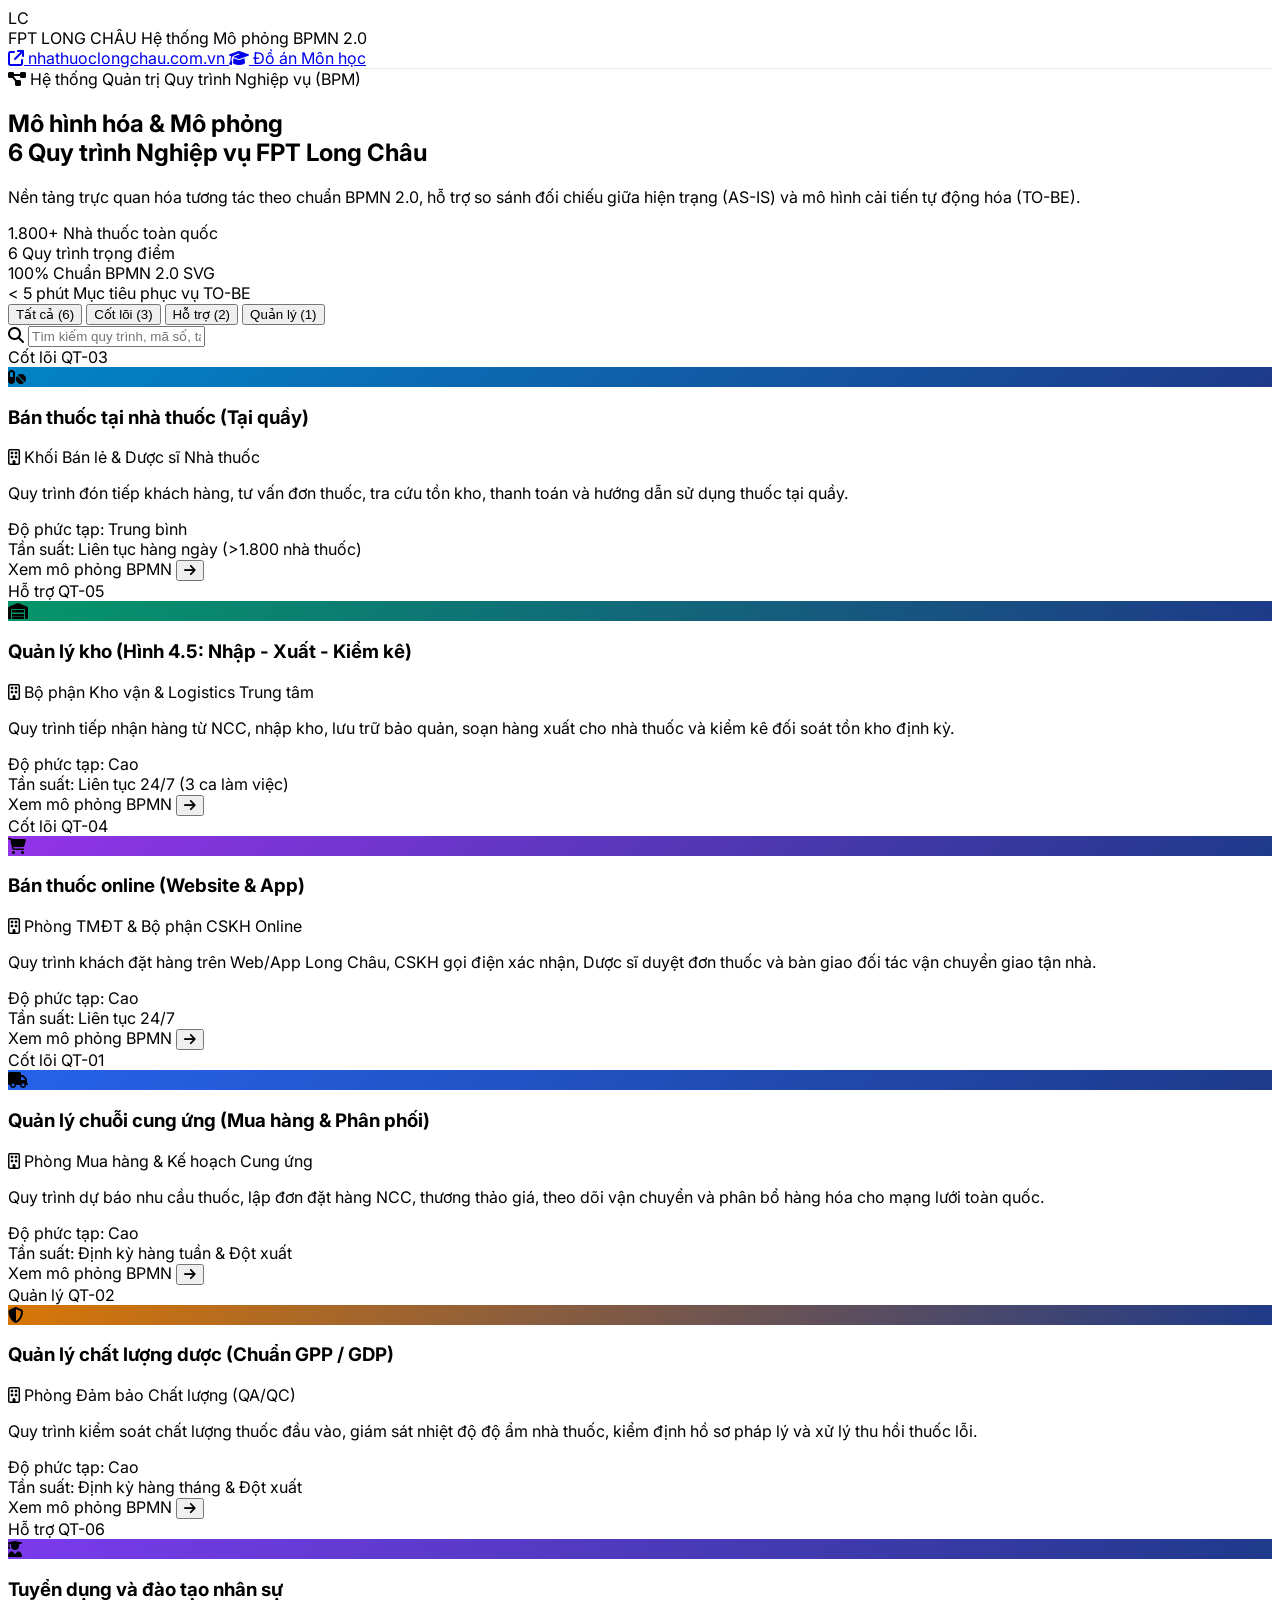
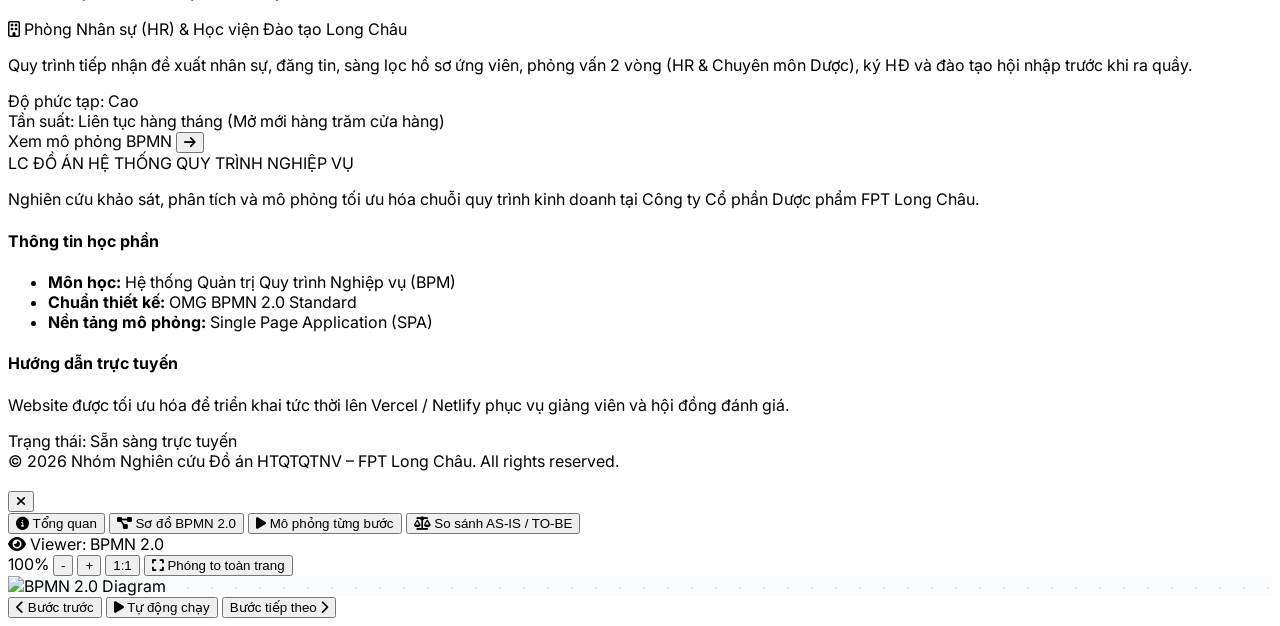
==== Website/index.html @ 8d3f8ca6 "feat: hoàn thiện toàn diện Đồ án HTQTQTNV FPT Long Châu (Báo cáo Word/PDF chuẩn UIT, Slide 59 trang " ====
<!DOCTYPE html>
<html lang="vi" class="scroll-smooth">
<head>
  <meta charset="UTF-8">
  <meta name="viewport" content="width=device-width, initial-scale=1.0">
  <title>Mô phỏng Quy trình Nghiệp vụ (BPMS) – FPT Long Châu</title>
  
  <!-- Tailwind CSS CDN -->
  <script src="https://cdn.tailwindcss.com"></script>
  
  <!-- Font Awesome 6 CDN -->
  <link rel="stylesheet" href="https://cdnjs.cloudflare.com/ajax/libs/font-awesome/6.4.0/css/all.min.css">
  
  <!-- Custom CSS -->
  <link rel="stylesheet" href="css/style.css">
  <link rel="icon" href="data:image/svg+xml,<svg xmlns=%22http://www.w3.org/2000/svg%22 viewBox=%220%22><text y=%2226%22 font-size=%2226%22>💊</text></svg>">
</head>
<body class="bg-slate-50 text-slate-800 antialiased min-h-screen flex flex-col">

  <!-- NAVIGATION BAR -->
  <header class="sticky top-0 z-40 glass-nav">
    <div class="max-w-7xl mx-auto px-4 sm:px-6 lg:px-8 h-16 flex items-center justify-between">
      <div class="flex items-center gap-3">
        <div class="w-10 h-10 rounded-xl bg-gradient-to-tr from-blue-700 to-blue-500 flex items-center justify-center text-white font-black text-xl shadow-md">
          LC
        </div>
        <div>
          <span class="font-extrabold text-blue-900 tracking-tight text-lg block leading-none">FPT LONG CHÂU</span>
          <span class="text-[10px] font-semibold tracking-wider text-slate-500 uppercase">Hệ thống Mô phỏng BPMN 2.0</span>
        </div>
      </div>

      <div class="flex items-center gap-3">
        <a href="https://nhathuoclongchau.com.vn" target="_blank" class="hidden sm:inline-flex items-center gap-1.5 text-xs font-semibold text-slate-600 hover:text-blue-600 transition-colors px-3 py-1.5 rounded-lg hover:bg-slate-100">
          <i class="fa-solid fa-arrow-up-right-from-square text-[10px]"></i> nhathuoclongchau.com.vn
        </a>
        <a href="#about-project" class="text-xs font-semibold text-blue-600 bg-blue-50 border border-blue-200 hover:bg-blue-100 transition-colors px-3.5 py-1.5 rounded-lg flex items-center gap-1.5">
          <i class="fa-solid fa-graduation-cap"></i> Đồ án Môn học
        </a>
      </div>
    </div>
  </header>

  <!-- HERO SECTION -->
  <section class="relative overflow-hidden bg-gradient-to-b from-blue-900 via-blue-800 to-slate-900 text-white pt-16 pb-20 px-4 sm:px-6 lg:px-8">
    <div class="absolute inset-0 opacity-10 bg-[radial-gradient(#38bdf8_1px,transparent_1px)] [background-size:16px_16px]"></div>
    <div class="max-w-5xl mx-auto text-center relative z-10">
      <span class="inline-flex items-center gap-2 px-3 py-1 rounded-full bg-blue-500/20 text-cyan-300 border border-cyan-400/30 text-xs font-semibold uppercase tracking-wider mb-6">
        <i class="fa-solid fa-diagram-project"></i> Hệ thống Quản trị Quy trình Nghiệp vụ (BPM)
      </span>
      <h1 class="text-3xl sm:text-5xl font-black tracking-tight leading-tight sm:leading-tight mb-6">
        Mô hình hóa & Mô phỏng<br/>
        <span class="text-transparent bg-clip-text bg-gradient-to-r from-cyan-300 via-sky-200 to-amber-200">
          6 Quy trình Nghiệp vụ FPT Long Châu
        </span>
      </h1>
      <p class="text-slate-300 text-sm sm:text-base max-w-2xl mx-auto mb-10 leading-relaxed font-light">
        Nền tảng trực quan hóa tương tác theo chuẩn BPMN 2.0, hỗ trợ so sánh đối chiếu giữa hiện trạng (AS-IS) và mô hình cải tiến tự động hóa (TO-BE).
      </p>

      <!-- STATS COUNTER -->
      <div class="grid grid-cols-2 md:grid-cols-4 gap-4 max-w-4xl mx-auto pt-6 border-t border-white/10 text-left">
        <div class="bg-white/5 backdrop-blur-sm rounded-xl p-4 border border-white/10">
          <span class="text-2xl font-black text-cyan-300 block">1.800+</span>
          <span class="text-xs text-slate-300">Nhà thuốc toàn quốc</span>
        </div>
        <div class="bg-white/5 backdrop-blur-sm rounded-xl p-4 border border-white/10">
          <span class="text-2xl font-black text-amber-300 block">6</span>
          <span class="text-xs text-slate-300">Quy trình trọng điểm</span>
        </div>
        <div class="bg-white/5 backdrop-blur-sm rounded-xl p-4 border border-white/10">
          <span class="text-2xl font-black text-emerald-300 block">100%</span>
          <span class="text-xs text-slate-300">Chuẩn BPMN 2.0 SVG</span>
        </div>
        <div class="bg-white/5 backdrop-blur-sm rounded-xl p-4 border border-white/10">
          <span class="text-2xl font-black text-purple-300 block">&lt; 5 phút</span>
          <span class="text-xs text-slate-300">Mục tiêu phục vụ TO-BE</span>
        </div>
      </div>
    </div>
  </section>

  <!-- PROCESSES CATALOG SECTION -->
  <main class="max-w-7xl mx-auto px-4 sm:px-6 lg:px-8 -mt-8 relative z-20 flex-1 w-full mb-16">
    <!-- SEARCH & FILTER TOOLBAR -->
    <div class="bg-white rounded-2xl p-4 shadow-lg border border-slate-200/80 mb-8 flex flex-col md:flex-row items-center justify-between gap-4">
      <!-- Filter Tabs -->
      <div class="flex items-center gap-1.5 p-1 bg-slate-100 rounded-xl w-full md:w-auto overflow-x-auto">
        <button data-category="all" class="filter-btn px-4 py-2 rounded-lg text-xs font-bold transition-all bg-blue-600 text-white shadow-sm whitespace-nowrap">
          Tất cả (6)
        </button>
        <button data-category="Cốt lõi" class="filter-btn px-4 py-2 rounded-lg text-xs font-bold transition-all bg-white text-slate-600 hover:bg-slate-50 whitespace-nowrap">
          Cốt lõi (3)
        </button>
        <button data-category="Hỗ trợ" class="filter-btn px-4 py-2 rounded-lg text-xs font-bold transition-all bg-white text-slate-600 hover:bg-slate-50 whitespace-nowrap">
          Hỗ trợ (2)
        </button>
        <button data-category="Quản lý" class="filter-btn px-4 py-2 rounded-lg text-xs font-bold transition-all bg-white text-slate-600 hover:bg-slate-50 whitespace-nowrap">
          Quản lý (1)
        </button>
      </div>

      <!-- Search Bar -->
      <div class="relative w-full md:w-80">
        <i class="fa-solid fa-magnifying-glass absolute left-3.5 top-1/2 -translate-y-1/2 text-slate-400 text-xs"></i>
        <input type="text" id="search-input" placeholder="Tìm kiếm quy trình, mã số, tác nhân..." 
          class="w-full pl-9 pr-4 py-2 bg-slate-50 border border-slate-200 rounded-xl text-xs text-slate-800 placeholder-slate-400 focus:outline-none focus:ring-2 focus:ring-blue-500 focus:bg-white transition-all">
      </div>
    </div>

    <!-- PROCESS CARDS GRID -->
    <div id="process-grid" class="grid grid-cols-1 md:grid-cols-2 lg:grid-cols-3 gap-6">
      <!-- Generated by app.js -->
    </div>
  </main>

  <!-- ABOUT PROJECT & FOOTER -->
  <footer id="about-project" class="bg-slate-900 text-slate-400 text-xs border-t border-slate-800 py-12 px-4 sm:px-6 lg:px-8 mt-auto">
    <div class="max-w-7xl mx-auto grid grid-cols-1 md:grid-cols-3 gap-8">
      <div>
        <div class="flex items-center gap-2 mb-3">
          <span class="w-7 h-7 rounded-lg bg-blue-600 text-white font-bold flex items-center justify-center text-xs">LC</span>
          <span class="text-white font-bold text-sm">ĐỒ ÁN HỆ THỐNG QUY TRÌNH NGHIỆP VỤ</span>
        </div>
        <p class="leading-relaxed text-slate-400">
          Nghiên cứu khảo sát, phân tích và mô phỏng tối ưu hóa chuỗi quy trình kinh doanh tại Công ty Cổ phần Dược phẩm FPT Long Châu.
        </p>
      </div>
      <div>
        <h4 class="text-white font-bold uppercase tracking-wider mb-3">Thông tin học phần</h4>
        <ul class="space-y-1.5 text-slate-400">
          <li><strong class="text-slate-300">Môn học:</strong> Hệ thống Quản trị Quy trình Nghiệp vụ (BPM)</li>
          <li><strong class="text-slate-300">Chuẩn thiết kế:</strong> OMG BPMN 2.0 Standard</li>
          <li><strong class="text-slate-300">Nền tảng mô phỏng:</strong> Single Page Application (SPA)</li>
        </ul>
      </div>
      <div>
        <h4 class="text-white font-bold uppercase tracking-wider mb-3">Hướng dẫn trực tuyến</h4>
        <p class="text-slate-400 leading-relaxed mb-3">
          Website được tối ưu hóa để triển khai tức thời lên Vercel / Netlify phục vụ giảng viên và hội đồng đánh giá.
        </p>
        <span class="inline-flex items-center gap-1.5 text-emerald-400 font-semibold">
          <span class="w-2 h-2 rounded-full bg-emerald-400 animate-ping"></span> Trạng thái: Sẵn sàng trực tuyến
        </span>
      </div>
    </div>
    <div class="max-w-7xl mx-auto mt-8 pt-6 border-t border-slate-800 text-center text-slate-500">
      © 2026 Nhóm Nghiên cứu Đồ án HTQTQTNV – FPT Long Châu. All rights reserved.
    </div>
  </footer>

  <!-- PROCESS DETAIL MODAL -->
  <div id="process-modal" class="fixed inset-0 z-50 bg-slate-900/70 backdrop-blur-sm hidden flex items-center justify-center p-2 sm:p-4 overflow-y-auto">
    <div class="bg-white rounded-2xl w-full max-w-6xl max-h-[95vh] flex flex-col shadow-2xl border border-slate-200 overflow-hidden animate-in fade-in zoom-in-95 duration-200">
      
      <!-- MODAL HEADER -->
      <div class="p-4 sm:p-6 border-b border-slate-200 flex items-start justify-between bg-slate-50/50">
        <div>
          <div class="flex items-center gap-2 mb-1">
            <span id="modal-category" class="inline-flex items-center px-2 py-0.5 rounded text-xs font-semibold"></span>
            <span id="modal-code" class="text-xs font-mono font-bold text-slate-500 bg-slate-200/80 px-2 py-0.5 rounded"></span>
            <span id="modal-dept" class="text-xs text-slate-500 hidden sm:inline"></span>
          </div>
          <h2 id="modal-name" class="text-xl sm:text-2xl font-black text-slate-900"></h2>
        </div>
        <button id="modal-close-btn" class="w-9 h-9 rounded-full bg-white border border-slate-200 text-slate-400 hover:text-slate-800 hover:bg-slate-100 flex items-center justify-center transition-colors">
          <i class="fa-solid fa-xmark text-lg"></i>
        </button>
      </div>

      <!-- MODAL TABS NAVIGATION -->
      <div class="border-b border-slate-200 bg-white px-4 sm:px-6 flex items-center gap-2 overflow-x-auto">
        <button data-tab="overview" class="tab-btn">
          <i class="fa-solid fa-circle-info"></i> <span>Tổng quan</span>
        </button>
        <button data-tab="bpmn" class="tab-btn">
          <i class="fa-solid fa-diagram-project"></i> <span>Sơ đồ BPMN 2.0</span>
        </button>
        <button data-tab="simulation" class="tab-btn">
          <i class="fa-solid fa-play"></i> <span>Mô phỏng từng bước</span>
        </button>
        <button data-tab="compare" class="tab-btn">
          <i class="fa-solid fa-scale-balanced"></i> <span>So sánh AS-IS / TO-BE</span>
        </button>
      </div>

      <!-- MODAL CONTENT BODY -->
      <div class="p-4 sm:p-6 overflow-y-auto flex-1 bg-white">
        
        <!-- Tab 1: Overview -->
        <div id="tab-content-overview" class="tab-content">
          <!-- Dynamically populated -->
        </div>

        <!-- Tab 2: BPMN Viewer -->
        <div id="tab-content-bpmn" class="tab-content hidden flex flex-col h-full">
          <!-- Toolbar -->
          <div class="flex flex-wrap items-center justify-between gap-2 bg-slate-100 p-2.5 rounded-xl mb-2 border border-slate-200 text-xs">
            <div class="flex items-center gap-3">
              <div class="flex items-center gap-1.5 font-semibold text-slate-600">
                <i class="fa-solid fa-eye text-blue-600"></i> Viewer: <span class="text-slate-900 font-bold">BPMN 2.0</span>
              </div>
              <!-- AS-IS / TO-BE Toggle Button Container -->
              <div id="bpmn-mode-container" class="flex items-center"></div>
            </div>
            <div class="flex items-center gap-2">
              <span id="zoom-level-text" class="font-mono text-slate-500 font-bold w-12 text-center">100%</span>
              <button id="zoom-out-btn" class="p-1.5 bg-white rounded border border-slate-300 hover:bg-slate-50 w-7 h-7 flex items-center justify-center font-bold" title="Thu nhỏ">-</button>
              <button id="zoom-in-btn" class="p-1.5 bg-white rounded border border-slate-300 hover:bg-slate-50 w-7 h-7 flex items-center justify-center font-bold" title="Phóng to">+</button>
              <button id="zoom-reset-btn" class="p-1.5 bg-white rounded border border-slate-300 hover:bg-slate-50 px-2 h-7 flex items-center justify-center font-medium" title="Khôi phục">1:1</button>
              <button id="zoom-full-btn" class="p-1.5 bg-blue-50 text-blue-700 rounded border border-blue-200 hover:bg-blue-100 px-2.5 h-7 flex items-center justify-center gap-1 font-semibold" title="Mở ảnh gốc SVG">
                <i class="fa-solid fa-expand"></i> Phóng to toàn trang
              </button>
            </div>
          </div>

          <!-- Diagram Title & Status Info Bar -->
          <div id="bpmn-info-bar" class="mb-2.5 px-3 py-1.5 rounded-lg text-xs flex items-center justify-between bg-slate-50 border border-slate-200">
            <div id="bpmn-diagram-title" class="font-semibold text-slate-700 flex items-center gap-1.5 truncate">
              <!-- Dynamically set -->
            </div>
            <div id="bpmn-scope-badge">
              <!-- Dynamically set -->
            </div>
          </div>

          <!-- Interactive Viewport -->
          <div class="svg-viewport rounded-xl border border-slate-200 h-[500px] flex items-center justify-center p-4">
            <img id="bpmn-svg-element" src="" alt="BPMN 2.0 Diagram" class="max-w-none shadow-sm transition-transform duration-150">
          </div>
        </div>

        <!-- Tab 3: Simulation Stepper -->
        <div id="tab-content-simulation" class="tab-content hidden flex flex-col space-y-6">
          <!-- Stepper header dots -->
          <div id="sim-dots-container" class="flex items-center justify-between overflow-x-auto pb-2 border-b border-slate-100">
            <!-- Dynamically generated -->
          </div>

          <!-- Progress bar -->
          <div class="w-full bg-slate-100 h-2 rounded-full overflow-hidden">
            <div id="sim-progress-bar" class="bg-blue-600 h-full transition-all duration-500" style="width: 0%"></div>
          </div>

          <!-- Active Step Details Card -->
          <div id="sim-active-box">
            <!-- Dynamically generated -->
          </div>

          <!-- Stepper Navigation Controls -->
          <div class="flex items-center justify-between pt-4 border-t border-slate-100">
            <button id="sim-prev-btn" class="px-4 py-2 rounded-xl bg-slate-100 text-slate-700 font-bold text-xs hover:bg-slate-200 transition-colors disabled:opacity-40 disabled:cursor-not-allowed flex items-center gap-2">
              <i class="fa-solid fa-chevron-left"></i> Bước trước
            </button>
            <button id="sim-play-btn" class="px-5 py-2 rounded-xl bg-emerald-600 text-white font-bold text-xs hover:bg-emerald-700 transition-colors shadow-sm flex items-center gap-2">
              <i class="fa-solid fa-play"></i> Tự động chạy
            </button>
            <button id="sim-next-btn" class="px-4 py-2 rounded-xl bg-blue-600 text-white font-bold text-xs hover:bg-blue-700 transition-colors disabled:opacity-40 disabled:cursor-not-allowed flex items-center gap-2">
              Bước tiếp theo <i class="fa-solid fa-chevron-right"></i>
            </button>
          </div>
        </div>

        <!-- Tab 4: Compare AS-IS vs TO-BE -->
        <div id="tab-content-compare" class="tab-content hidden">
          <!-- Dynamically populated -->
        </div>

      </div>
    </div>
  </div>

  <!-- APPLICATION SCRIPTS -->
  <script src="js/data.js"></script>
  <script src="js/app.js"></script>
</body>
</html>
---- Website/css/style.css ----
/* Custom styles for FPT Long Châu BPMS */
@import url('https://fonts.googleapis.com/css2?family=Inter:wght@300;400;500;600;700;800&display=swap');

:root {
  --primary-blue: #005baa;
  --secondary-blue: #1e3a8a;
  --accent-cyan: #0284c7;
  --fpt-orange: #f97316;
}

body {
  font-family: 'Inter', system-ui, -apple-system, sans-serif;
}

/* Custom Scrollbar */
::-webkit-scrollbar {
  width: 8px;
  height: 8px;
}
::-webkit-scrollbar-track {
  background: #f1f5f9;
}
::-webkit-scrollbar-thumb {
  background: #cbd5e1;
  border-radius: 4px;
}
::-webkit-scrollbar-thumb:hover {
  background: #94a3b8;
}

/* Glassmorphism */
.glass-nav {
  background: rgba(255, 255, 255, 0.95);
  backdrop-filter: blur(10px);
  border-bottom: 1px solid rgba(226, 232, 240, 0.8);
}

/* Pulse animation for active simulation step */
@keyframes pulse-ring {
  0% { transform: scale(0.95); opacity: 1; }
  50% { transform: scale(1.1); opacity: 0.7; }
  100% { transform: scale(0.95); opacity: 1; }
}

.step-active {
  animation: pulse-ring 2s infinite ease-in-out;
}

/* SVG Viewer Container */
.svg-viewport {
  overflow: auto;
  cursor: grab;
  user-select: none;
  background-color: #f8fafc;
  background-image: radial-gradient(#e2e8f0 1.2px, transparent 1.2px);
  background-size: 24px 24px;
}

.svg-viewport:active {
  cursor: grabbing;
}

.svg-viewport img, .svg-viewport object {
  transform-origin: 0 0;
  transition: transform 0.15s ease-out;
}
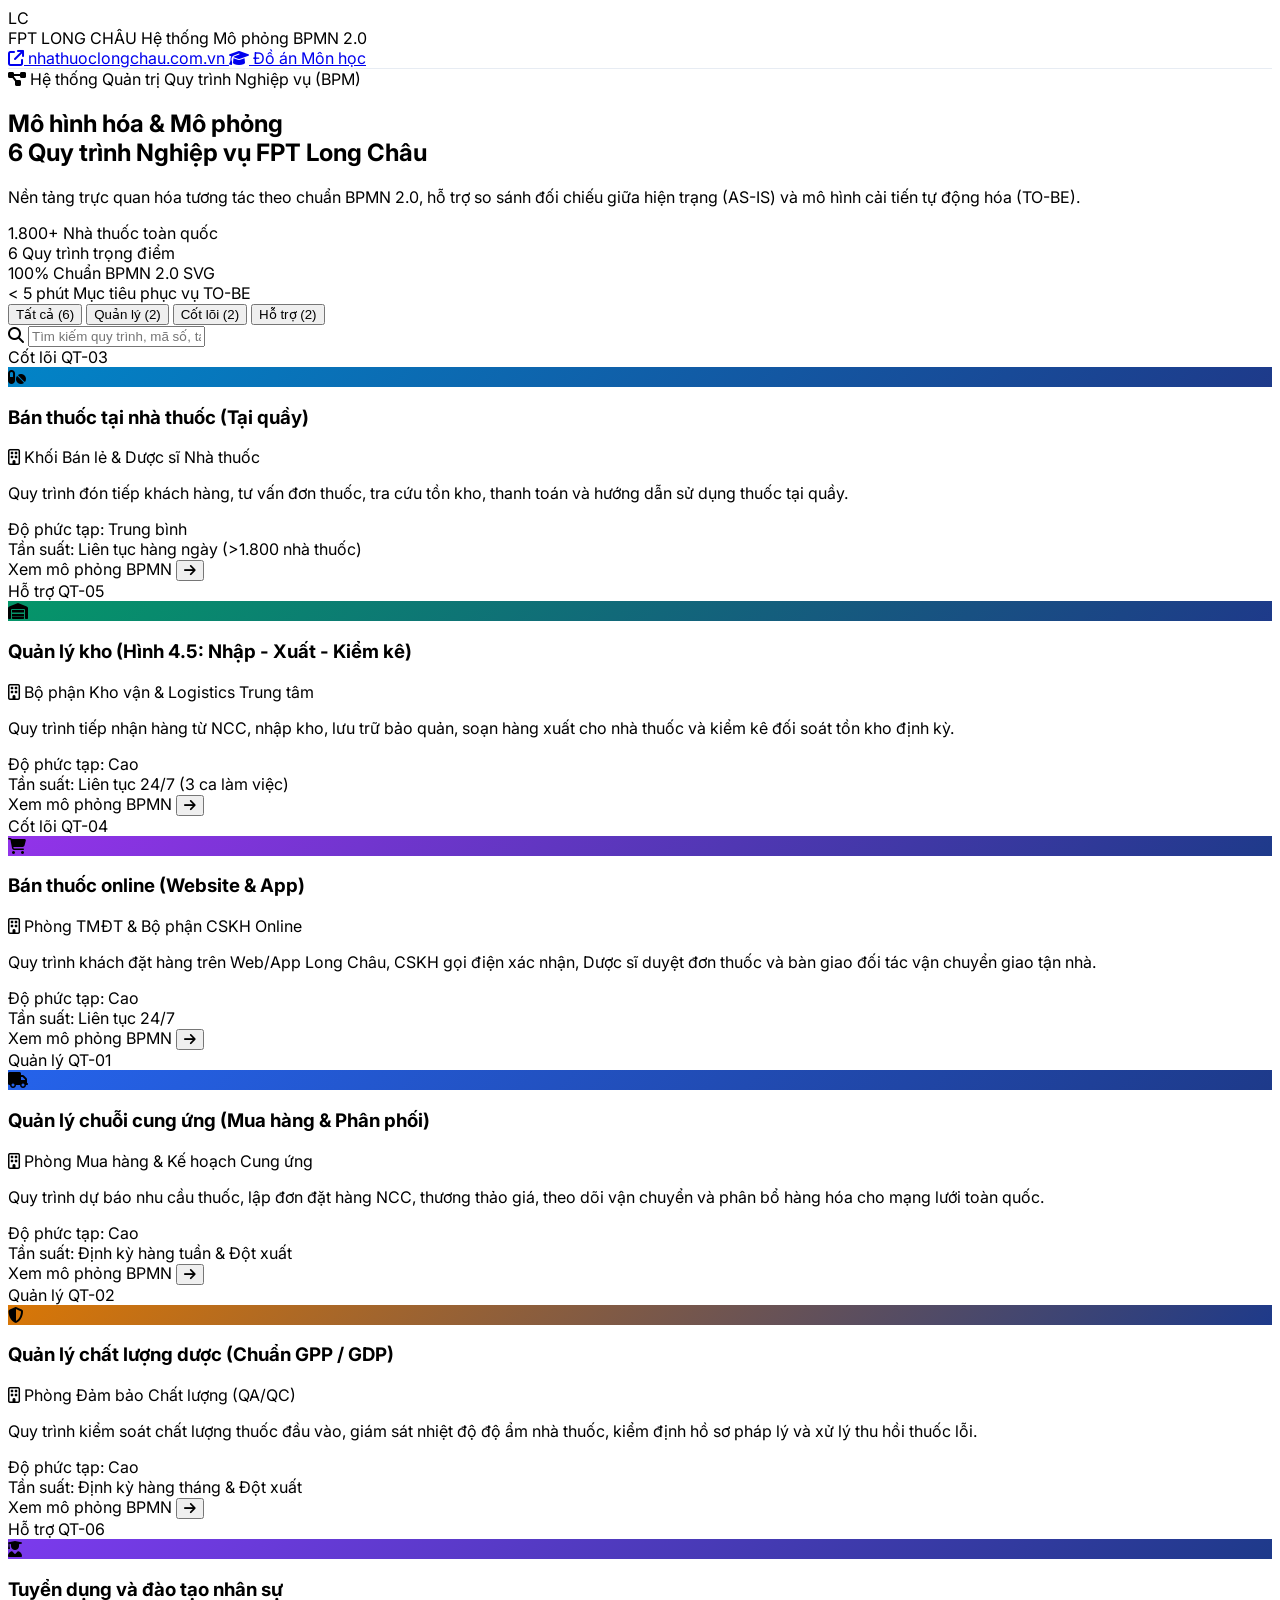
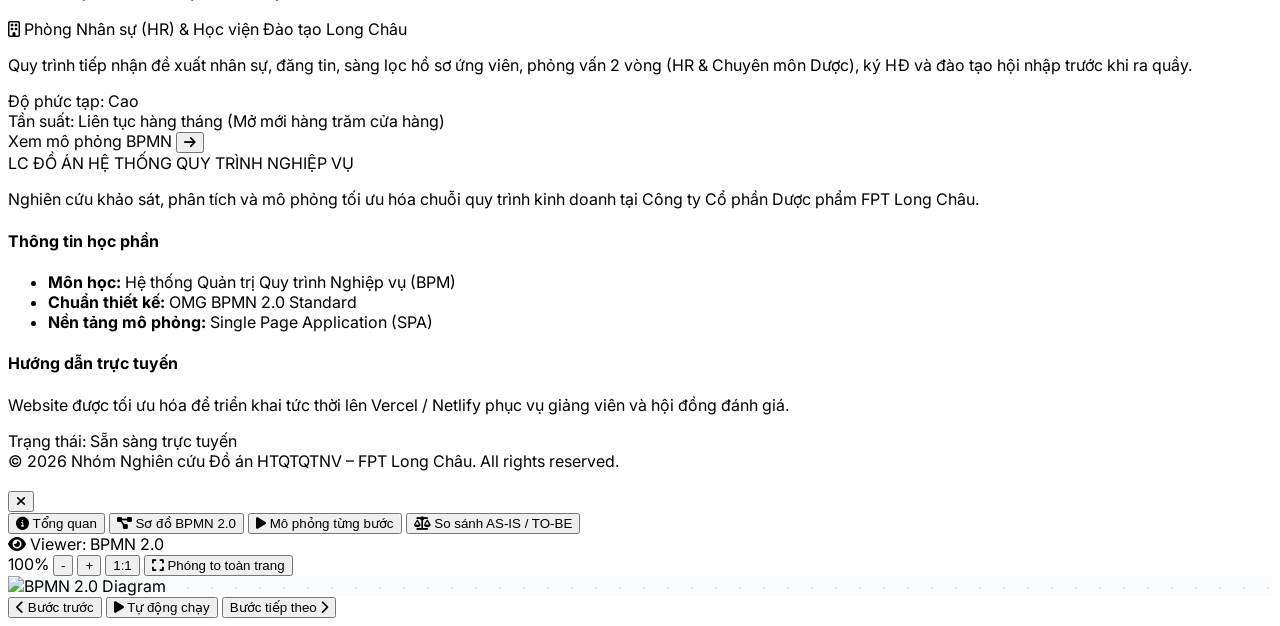
==== commit 5bab81c2: "Cap nhat phan tich quy trinh: Dinh tinh VA-BVA-NVA, Move-Hold-Overdo va Dinh luong Thoi gian-Chi phi" ====
--- a/Website/index.html
+++ b/Website/index.html
@@ -89,14 +89,14 @@
         <button data-category="all" class="filter-btn px-4 py-2 rounded-lg text-xs font-bold transition-all bg-blue-600 text-white shadow-sm whitespace-nowrap">
           Tất cả (6)
         </button>
+        <button data-category="Quản lý" class="filter-btn px-4 py-2 rounded-lg text-xs font-bold transition-all bg-white text-slate-600 hover:bg-slate-50 whitespace-nowrap">
+          Quản lý (2)
+        </button>
         <button data-category="Cốt lõi" class="filter-btn px-4 py-2 rounded-lg text-xs font-bold transition-all bg-white text-slate-600 hover:bg-slate-50 whitespace-nowrap">
-          Cốt lõi (3)
+          Cốt lõi (2)
         </button>
         <button data-category="Hỗ trợ" class="filter-btn px-4 py-2 rounded-lg text-xs font-bold transition-all bg-white text-slate-600 hover:bg-slate-50 whitespace-nowrap">
           Hỗ trợ (2)
-        </button>
-        <button data-category="Quản lý" class="filter-btn px-4 py-2 rounded-lg text-xs font-bold transition-all bg-white text-slate-600 hover:bg-slate-50 whitespace-nowrap">
-          Quản lý (1)
         </button>
       </div>
 
